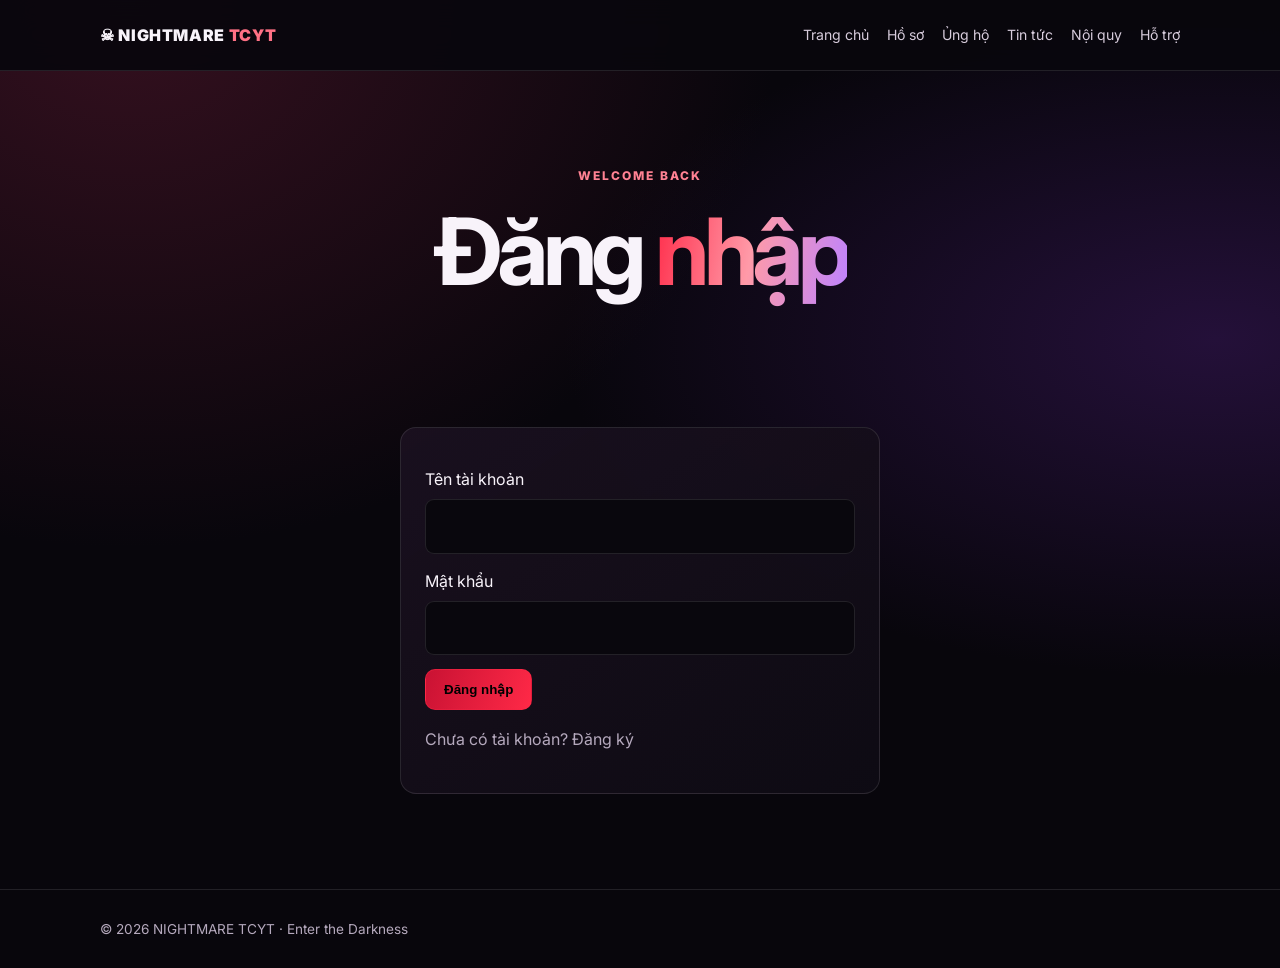
==== login/index.html @ 33088273 "Split NIGHTMARE TCYT website into separate pages" ====
<!doctype html><html lang="vi"><head><meta charset="utf-8"><meta name="viewport" content="width=device-width,initial-scale=1"><meta name="theme-color" content="#08060c"><meta name="description" content="Đăng nhập tài khoản NIGHTMARE TCYT."><title>Đăng nhập | NIGHTMARE TCYT</title><link rel="preconnect" href="https://fonts.googleapis.com"><link href="https://fonts.googleapis.com/css2?family=Inter:wght@400;500;600;700;800;900&display=swap" rel="stylesheet"><style>
:root{--bg:#08060c;--panel:#15101d;--red:#ff2947;--purple:#ad63ff;--text:#f8f3fa;--muted:#b5a9bd;--line:#ffffff1b}
*{box-sizing:border-box}body{margin:0;background:radial-gradient(ellipse at 10% 0,#35101f,transparent 40%),radial-gradient(ellipse at 95% 35%,#241039,transparent 38%),var(--bg);color:var(--text);font:16px/1.65 Inter,Arial,sans-serif}a{color:inherit;text-decoration:none}.wrap{width:min(1080px,calc(100% - 32px));margin:auto}.nav{position:sticky;top:0;background:#09070deF;border-bottom:1px solid var(--line);backdrop-filter:blur(14px);z-index:5}.navin{min-height:70px;display:flex;align-items:center;justify-content:space-between;gap:16px}.brand{font-weight:900;letter-spacing:.04em}.brand span{color:#ff7185}.links{display:flex;gap:18px;flex-wrap:wrap;font-size:.88rem;color:#d7ccdc}.links a:hover{color:#ff8293}.hero{padding:90px 0 65px;text-align:center}.eyebrow{color:#ff8293;font-size:.75rem;font-weight:800;letter-spacing:.16em}.title{font-size:clamp(2.6rem,9vw,5.8rem);line-height:1.05;letter-spacing:-.06em;margin:16px 0}.grad{background:linear-gradient(100deg,#ff2947,#ff9aa8,#bd83ff);color:transparent;background-clip:text}.muted{color:var(--muted)}.actions{display:flex;gap:12px;justify-content:center;flex-wrap:wrap;margin-top:26px}.btn{display:inline-flex;justify-content:center;align-items:center;padding:12px 18px;border-radius:10px;background:linear-gradient(110deg,#c91233,var(--red));font-weight:800;border:1px solid #ff294766}.btn.alt{background:#ffffff0a;border-color:var(--line)}.section{padding:45px 0}.grid{display:grid;grid-template-columns:repeat(auto-fit,minmax(220px,1fr));gap:15px}.card,.panel{padding:24px;border:1px solid var(--line);border-radius:16px;background:linear-gradient(145deg,#1b1120e8,#0e0b14f5)}h2{font-size:clamp(1.7rem,5vw,2.6rem);line-height:1.2}.card p{color:var(--muted)}.field{display:grid;gap:7px;margin:14px 0}.field input,.field textarea{width:100%;padding:13px;border:1px solid var(--line);border-radius:9px;background:#09070d;color:white;font:inherit}.status{color:#ff9aa8;overflow-wrap:anywhere}.foot{padding:28px 0;border-top:1px solid var(--line);color:var(--muted);font-size:.85rem;margin-top:50px}@media(max-width:700px){.navin{align-items:flex-start;flex-direction:column;padding:13px 0}.links{gap:12px}.hero{padding:65px 0 40px}}
</style></head><body><header class="nav"><div class="wrap navin"><a class="brand" href="/">☠ NIGHTMARE <span>TCYT</span></a><nav class="links"><a href="/">Trang chủ</a><a href="/profile/">Hồ sơ</a><a href="/ungho/">Ủng hộ</a><a href="/news/">Tin tức</a><a href="/rules/">Nội quy</a><a href="/support/">Hỗ trợ</a></nav></div></header><main>
<section class="hero"><div class="wrap"><span class="eyebrow">WELCOME BACK</span><h1 class="title">Đăng <span class="grad">nhập</span></h1></div></section><section class="section"><div class="wrap"><form class="panel" style="max-width:480px;margin:auto"><label class="field">Tên tài khoản<input id="username" required minlength="3" maxlength="16" autocomplete="username"></label><label class="field">Mật khẩu<input id="password" type="password" required autocomplete="current-password"></label><button class="btn" type="submit">Đăng nhập</button><p id="status" class="status"></p><p class="muted">Chưa có tài khoản? <a href="/register/">Đăng ký</a></p></form></div></section>
</main><footer class="foot"><div class="wrap">© <span id="year"></span> NIGHTMARE TCYT · Enter the Darkness</div></footer><script>document.getElementById('year').textContent=new Date().getFullYear();
const form=document.querySelector('form');form.addEventListener('submit',async e=>{e.preventDefault();const b=form.querySelector('button');b.disabled=true;const status=document.getElementById('status');try{const username=document.getElementById('username').value.trim(),password=document.getElementById('password').value;const r=await fetch('https://minecraftrechargebackend.onrender.com/api/auth/login',{method:'POST',headers:{'Content-Type':'application/json'},body:JSON.stringify({username,password})});const d=await r.json();if(!r.ok||d.status!=='success')throw Error(d.message||'Thao tác thất bại');localStorage.setItem("mc_token",d.token);localStorage.setItem("mc_user",d.username||username);status.textContent="Đăng nhập thành công!";location.href="/profile/"}catch(err){status.textContent=err.message}finally{b.disabled=false}});
</script></body></html>
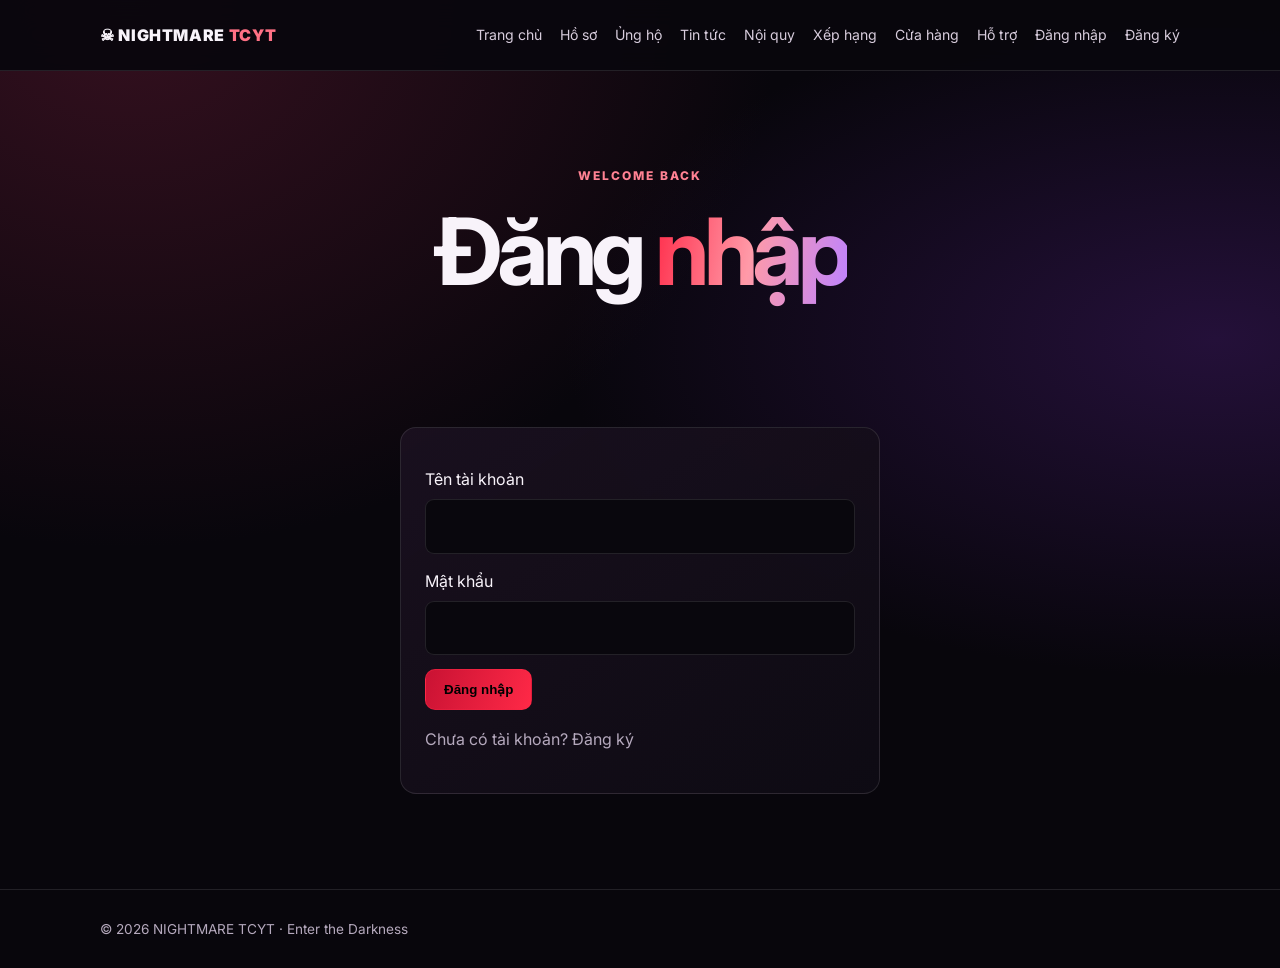
==== commit 2bd6162e: "Add navigation links to separate portal pages" ====
--- a/login/index.html
+++ b/login/index.html
@@ -1,7 +1,7 @@
 <!doctype html><html lang="vi"><head><meta charset="utf-8"><meta name="viewport" content="width=device-width,initial-scale=1"><meta name="theme-color" content="#08060c"><meta name="description" content="Đăng nhập tài khoản NIGHTMARE TCYT."><title>Đăng nhập | NIGHTMARE TCYT</title><link rel="preconnect" href="https://fonts.googleapis.com"><link href="https://fonts.googleapis.com/css2?family=Inter:wght@400;500;600;700;800;900&display=swap" rel="stylesheet"><style>
 :root{--bg:#08060c;--panel:#15101d;--red:#ff2947;--purple:#ad63ff;--text:#f8f3fa;--muted:#b5a9bd;--line:#ffffff1b}
 *{box-sizing:border-box}body{margin:0;background:radial-gradient(ellipse at 10% 0,#35101f,transparent 40%),radial-gradient(ellipse at 95% 35%,#241039,transparent 38%),var(--bg);color:var(--text);font:16px/1.65 Inter,Arial,sans-serif}a{color:inherit;text-decoration:none}.wrap{width:min(1080px,calc(100% - 32px));margin:auto}.nav{position:sticky;top:0;background:#09070deF;border-bottom:1px solid var(--line);backdrop-filter:blur(14px);z-index:5}.navin{min-height:70px;display:flex;align-items:center;justify-content:space-between;gap:16px}.brand{font-weight:900;letter-spacing:.04em}.brand span{color:#ff7185}.links{display:flex;gap:18px;flex-wrap:wrap;font-size:.88rem;color:#d7ccdc}.links a:hover{color:#ff8293}.hero{padding:90px 0 65px;text-align:center}.eyebrow{color:#ff8293;font-size:.75rem;font-weight:800;letter-spacing:.16em}.title{font-size:clamp(2.6rem,9vw,5.8rem);line-height:1.05;letter-spacing:-.06em;margin:16px 0}.grad{background:linear-gradient(100deg,#ff2947,#ff9aa8,#bd83ff);color:transparent;background-clip:text}.muted{color:var(--muted)}.actions{display:flex;gap:12px;justify-content:center;flex-wrap:wrap;margin-top:26px}.btn{display:inline-flex;justify-content:center;align-items:center;padding:12px 18px;border-radius:10px;background:linear-gradient(110deg,#c91233,var(--red));font-weight:800;border:1px solid #ff294766}.btn.alt{background:#ffffff0a;border-color:var(--line)}.section{padding:45px 0}.grid{display:grid;grid-template-columns:repeat(auto-fit,minmax(220px,1fr));gap:15px}.card,.panel{padding:24px;border:1px solid var(--line);border-radius:16px;background:linear-gradient(145deg,#1b1120e8,#0e0b14f5)}h2{font-size:clamp(1.7rem,5vw,2.6rem);line-height:1.2}.card p{color:var(--muted)}.field{display:grid;gap:7px;margin:14px 0}.field input,.field textarea{width:100%;padding:13px;border:1px solid var(--line);border-radius:9px;background:#09070d;color:white;font:inherit}.status{color:#ff9aa8;overflow-wrap:anywhere}.foot{padding:28px 0;border-top:1px solid var(--line);color:var(--muted);font-size:.85rem;margin-top:50px}@media(max-width:700px){.navin{align-items:flex-start;flex-direction:column;padding:13px 0}.links{gap:12px}.hero{padding:65px 0 40px}}
-</style></head><body><header class="nav"><div class="wrap navin"><a class="brand" href="/">☠ NIGHTMARE <span>TCYT</span></a><nav class="links"><a href="/">Trang chủ</a><a href="/profile/">Hồ sơ</a><a href="/ungho/">Ủng hộ</a><a href="/news/">Tin tức</a><a href="/rules/">Nội quy</a><a href="/support/">Hỗ trợ</a></nav></div></header><main>
+</style></head><body><header class="nav"><div class="wrap navin"><a class="brand" href="/">☠ NIGHTMARE <span>TCYT</span></a><nav class="links"><a href="/">Trang chủ</a><a href="/profile/">Hồ sơ</a><a href="/ungho/">Ủng hộ</a><a href="/news/">Tin tức</a><a href="/rules/">Nội quy</a><a href="/rank/">Xếp hạng</a><a href="/shop/">Cửa hàng</a><a href="/support/">Hỗ trợ</a><a href="/login/">Đăng nhập</a><a href="/register/">Đăng ký</a></nav></div></header><main>
 <section class="hero"><div class="wrap"><span class="eyebrow">WELCOME BACK</span><h1 class="title">Đăng <span class="grad">nhập</span></h1></div></section><section class="section"><div class="wrap"><form class="panel" style="max-width:480px;margin:auto"><label class="field">Tên tài khoản<input id="username" required minlength="3" maxlength="16" autocomplete="username"></label><label class="field">Mật khẩu<input id="password" type="password" required autocomplete="current-password"></label><button class="btn" type="submit">Đăng nhập</button><p id="status" class="status"></p><p class="muted">Chưa có tài khoản? <a href="/register/">Đăng ký</a></p></form></div></section>
 </main><footer class="foot"><div class="wrap">© <span id="year"></span> NIGHTMARE TCYT · Enter the Darkness</div></footer><script>document.getElementById('year').textContent=new Date().getFullYear();
 const form=document.querySelector('form');form.addEventListener('submit',async e=>{e.preventDefault();const b=form.querySelector('button');b.disabled=true;const status=document.getElementById('status');try{const username=document.getElementById('username').value.trim(),password=document.getElementById('password').value;const r=await fetch('https://minecraftrechargebackend.onrender.com/api/auth/login',{method:'POST',headers:{'Content-Type':'application/json'},body:JSON.stringify({username,password})});const d=await r.json();if(!r.ok||d.status!=='success')throw Error(d.message||'Thao tác thất bại');localStorage.setItem("mc_token",d.token);localStorage.setItem("mc_user",d.username||username);status.textContent="Đăng nhập thành công!";location.href="/profile/"}catch(err){status.textContent=err.message}finally{b.disabled=false}});
